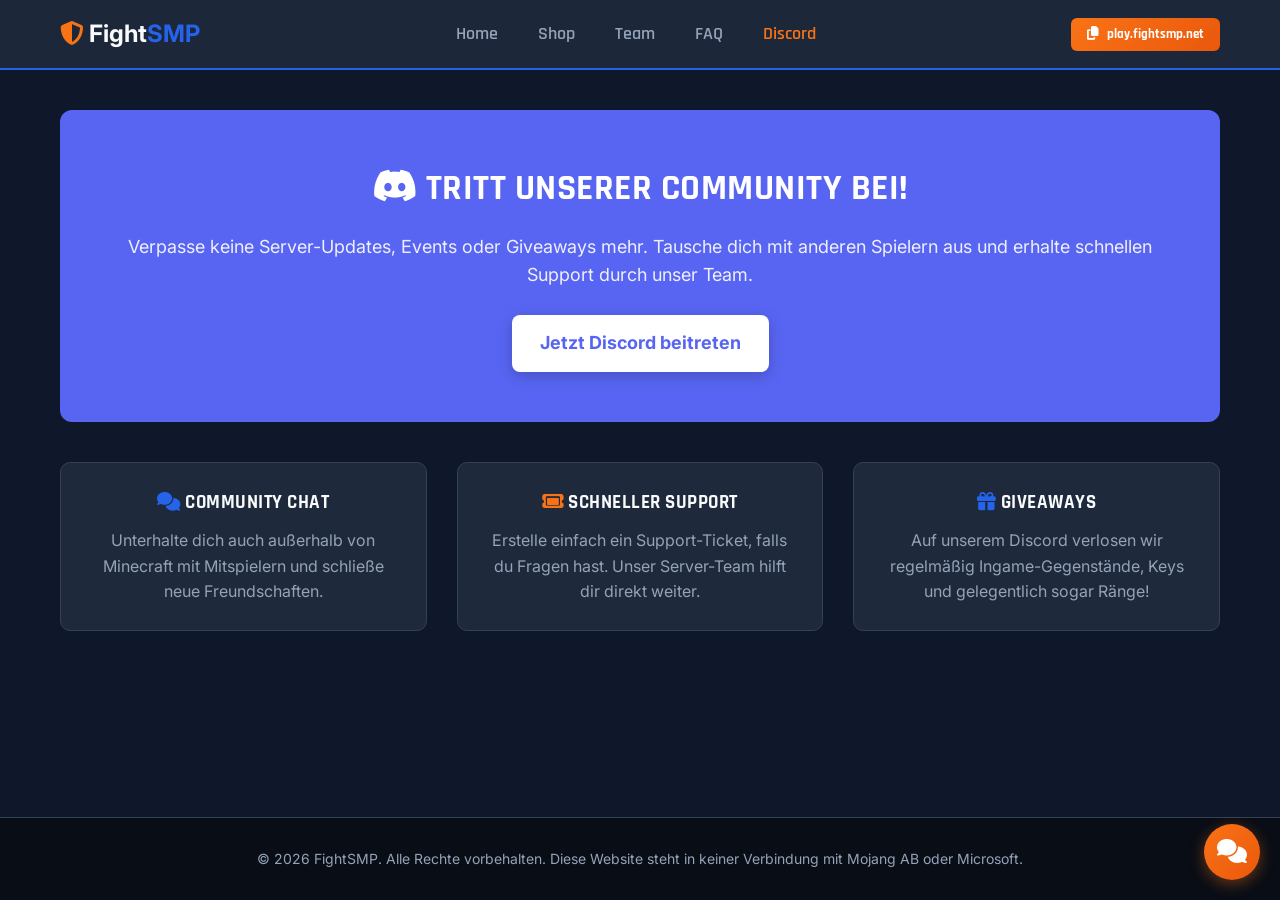
==== discord.html @ 268945b7 "Add files via upload" ====
<!DOCTYPE html>
<html lang="de">
<head>

    <meta charset="UTF-8">
    <meta name="viewport" content="width=device-width, initial-scale=1.0">
    <title>FightSMP | Discord</title>
    <link rel="stylesheet" href="style.css">
    <!-- Google Fonts -->
    <link rel="preconnect" href="https://fonts.googleapis.com">
    <link rel="preconnect" href="https://fonts.gstatic.com" crossorigin>
    <link href="https://fonts.googleapis.com/css2?family=Inter:wght@400;500;600&family=Rajdhani:wght@600;700&display=swap" rel="stylesheet">
    <!-- FontAwesome -->
    <link rel="stylesheet" href="https://cdnjs.cloudflare.com/ajax/libs/font-awesome/6.4.0/css/all.min.css">

</head>
<body>

    <nav class="navbar">
        <div class="nav-container">
            <a href="index.html" class="nav-logo">
                <img src="fightsmp-logo.png" alt="FightSMP" class="logo-img" onerror="this.style.display='none'; this.nextElementSibling.style.display='block';">
                <span class="logo-fallback"><i class="fa-solid fa-shield-halved text-orange"></i> Fight<span class="text-blue">SMP</span></span>
            </a>
            <div class="nav-menu">
                <a href="index.html" class="nav-link ">Home</a>
<a href="shop.html" class="nav-link ">Shop</a>
<a href="team.html" class="nav-link ">Team</a>
<a href="faq.html" class="nav-link ">FAQ</a>
<a href="discord.html" class="nav-link active">Discord</a>

            </div>
            <button class="ip-btn" onclick="copyServerIP()">
                <i class="fa-solid fa-copy"></i> <span id="ip-text">play.fightsmp.net</span>
            </button>
        </div>
    </nav>
    
    <div class="container">

        <div class="discord-hero">
            <h1><i class="fa-brands fa-discord"></i> Tritt unserer Community bei!</h1>
            <p>Verpasse keine Server-Updates, Events oder Giveaways mehr. Tausche dich mit anderen Spielern aus und erhalte schnellen Support durch unser Team.</p>
            <a href="https://discord.gg/DSFHpTqa" target="_blank" class="discord-btn">
                Jetzt Discord beitreten
            </a>
        </div>

        <div class="grid-3" style="margin-top: 40px;">
            <div class="card" style="text-align: center;">
                <h3 style="margin-bottom: 10px;"><i class="fa-solid fa-comments text-blue"></i> Community Chat</h3>
                <p style="color: var(--text-muted);">Unterhalte dich auch außerhalb von Minecraft mit Mitspielern und schließe neue Freundschaften.</p>
            </div>
            <div class="card" style="text-align: center;">
                <h3 style="margin-bottom: 10px;"><i class="fa-solid fa-ticket text-orange"></i> Schneller Support</h3>
                <p style="color: var(--text-muted);">Erstelle einfach ein Support-Ticket, falls du Fragen hast. Unser Server-Team hilft dir direkt weiter.</p>
            </div>
            <div class="card" style="text-align: center;">
                <h3 style="margin-bottom: 10px;"><i class="fa-solid fa-gift text-blue"></i> Giveaways</h3>
                <p style="color: var(--text-muted);">Auf unserem Discord verlosen wir regelmäßig Ingame-Gegenstände, Keys und gelegentlich sogar Ränge!</p>
            </div>
        </div>

    </div>

    <footer class="footer">
        <p>&copy; 2026 FightSMP. Alle Rechte vorbehalten. Diese Website steht in keiner Verbindung mit Mojang AB oder Microsoft.</p>
    </footer>

    <!-- AI Chat Widget -->
    <div class="chat-widget" id="chatWidget">
        <button class="chat-trigger" onclick="toggleChat()">
            <i class="fa-solid fa-comments"></i>
        </button>
        <div class="chat-window" id="chatWindow">
            <div class="chat-header">
                <div class="chat-bot-info">
                    <i class="fa-solid fa-robot"></i>
                    <div>
                        <h4>FightSMP Support AI</h4>
                        <span class="status-online"><span class="dot"></span> Online</span>
                    </div>
                </div>
                <button class="chat-close" onclick="toggleChat()">&times;</button>
            </div>
            <div class="chat-messages" id="chatMessages">
                <div class="message bot-message">
                    Hallo! Ich bin der FightSMP Support-Assistent. Wie kann ich dir heute mit Rängen, Rechten oder dem Server helfen?
                </div>
            </div>
            <div class="chat-input-area">
                <input type="text" id="chatInput" placeholder="Frage eingeben..." onkeypress="handleChatKey(event)">
                <button onclick="sendChatMessage()"><i class="fa-solid fa-paper-plane"></i></button>
            </div>
        </div>
    </div>

    <script>
        function copyServerIP() {
            const ip = "play.fightsmp.net";
            navigator.clipboard.writeText(ip).then(() => {
                const btnText = document.getElementById("ip-text");
                btnText.innerText = "Kopiert!";
                btnText.style.color = "#4ADE80";
                setTimeout(() => {
                    btnText.innerText = ip;
                    btnText.style.color = "";
                }, 2000);
            });
        }

        function toggleChat() {
            const window = document.getElementById("chatWindow");
            window.classList.toggle("open");
        }

        function handleChatKey(e) {
            if (e.key === 'Enter') sendChatMessage();
        }

        function sendChatMessage() {
            const input = document.getElementById("chatInput");
            const text = input.value.trim();
            if (!text) return;

            appendMessage(text, 'user-message');
            input.value = "";

            setTimeout(() => {
                let reply = "Das ist eine gute Frage! Alle Ränge können direkt im Shop über PayPal oder Kreditkarte erworben werden. Sobald das Backend angebunden ist, erhältst du den Rang in wenigen Minuten im Spiel.";
                
                const lowerText = text.toLowerCase();
                if (lowerText.includes("preis") || lowerText.includes("kosten") || lowerText.includes("rang")) {
                    reply = "Wir haben 5 Ränge: Coal (4,99€), Iron (9,99€), Gold (19,99€ - Beliebt), Diamond (34,99€) und Netherite (59,99€). Gehe zum 'Shop' Tab für mehr Infos!";
                } else if (lowerText.includes("discord")) {
                    reply = "Du kannst unserem Discord-Server über den Navigationspunkt 'Discord' beitreten. Der Link ist: https://discord.gg/DSFHpTqa";
                } else if (lowerText.includes("team") || lowerText.includes("admin")) {
                    reply = "Unser Server-Team besteht aus engagierten Admins, Moderatoren und Developern. Schau auf der 'Team'-Seite vorbei!";
                } else if (lowerText.includes("ip") || lowerText.includes("joinen")) {
                    reply = "Die Server-IP lautet: play.fightsmp.net. Kopiere sie einfach oben in der Menüleiste!";
                }

                appendMessage(reply, 'bot-message');
            }, 800);
        }

        function appendMessage(text, className) {
            const container = document.getElementById("chatMessages");
            const msgDiv = document.createElement("div");
            msgDiv.className = `message ${className}`;
            msgDiv.innerText = text;
            container.appendChild(msgDiv);
            container.scrollTop = container.scrollHeight;
        }
    </script>


</body>
</html>
---- style.css ----
:root {
    --bg-main: #0F172A;
    --bg-surface: #1E293B;
    --bg-surface-accent: #334155;
    --accent-orange: #F97316;
    --accent-blue: #2563EB;
    --text-main: #F8FAFC;
    --text-muted: #94A3B8;
    --border-color: #334155;
}

* { box-sizing: border-box; margin: 0; padding: 0; }

body {
    font-family: 'Inter', sans-serif;
    background-color: var(--bg-main);
    color: var(--text-main);
    line-height: 1.6;
    padding-top: 70px;
    min-height: 100vh;
    display: flex;
    flex-direction: column;
}

h1, h2, h3, h4, h5, h6 {
    font-family: 'Rajdhani', sans-serif;
    font-weight: 700;
    text-transform: uppercase;
    letter-spacing: 0.5px;
}

.text-orange { color: var(--accent-orange); }
.text-blue { color: var(--accent-blue); }

.navbar {
    background-color: rgba(30, 41, 59, 0.95);
    border-bottom: 2px solid var(--accent-blue);
    position: fixed;
    top: 0; left: 0; width: 100%; height: 70px;
    z-index: 1000; backdrop-filter: blur(8px);
}

.nav-container {
    max-width: 1200px; margin: 0 auto; height: 100%;
    display: flex; justify-content: space-between; align-items: center; padding: 0 20px;
}

.nav-logo { display: flex; align-items: center; text-decoration: none; font-size: 24px; font-weight: bold; color: var(--text-main); }
.logo-img { height: 40px; margin-right: 10px; }
.nav-menu { display: flex; gap: 20px; }
.nav-link { color: var(--text-muted); text-decoration: none; font-family: 'Rajdhani', sans-serif; font-size: 18px; font-weight: 600; transition: color 0.3s; padding: 5px 10px; border-radius: 4px; }
.nav-link:hover, .nav-link.active { color: var(--accent-orange); }

.ip-btn {
    background: linear-gradient(135deg, var(--accent-orange), #EA580C);
    color: white; border: none; padding: 8px 16px; border-radius: 6px;
    font-family: 'Rajdhani', sans-serif; font-weight: 700; cursor: pointer;
    transition: transform 0.2s, box-shadow 0.2s; display: flex; align-items: center; gap: 8px;
}
.ip-btn:hover { transform: translateY(-2px); box-shadow: 0 4px 12px rgba(249, 115, 22, 0.4); }

.container { max-width: 1200px; margin: 40px auto; padding: 0 20px; flex: 1; }

.hero {
    text-align: center; padding: 60px 20px;
    background: radial-gradient(circle at center, rgba(37, 99, 235, 0.15), transparent);
    border-radius: 12px; margin-bottom: 40px; border: 1px solid var(--border-color);
}
.hero h1 { font-size: 48px; margin-bottom: 10px; }
.hero p { color: var(--text-muted); font-size: 18px; max-width: 600px; margin: 0 auto 20px auto; }

.grid-3 { display: grid; grid-template-columns: repeat(auto-fit, minmax(300px, 1fr)); gap: 30px; margin-top: 30px; }
.card { background-color: var(--bg-surface); border: 1px solid var(--border-color); border-radius: 10px; padding: 25px; transition: transform 0.3s, border-color 0.3s; }
.card:hover { transform: translateY(-5px); border-color: var(--accent-orange); }

.status-widget {
    background-color: var(--bg-surface); border: 1px solid var(--border-color);
    border-radius: 10px; padding: 20px; display: flex; align-items: center; justify-content: space-between; margin-top: 20px;
}
.status-info { display: flex; align-items: center; gap: 15px; }
.status-dot {
    width: 12px; height: 12px; background-color: #4ADE80; border-radius: 50%;
    box-shadow: 0 0 10px #4ADE80; animation: pulse 2s infinite;
}
@keyframes pulse {
    0% { transform: scale(0.95); box-shadow: 0 0 0 0 rgba(74, 222, 128, 0.7); }
    70% { transform: scale(1); box-shadow: 0 0 0 6px rgba(74, 222, 128, 0); }
    100% { transform: scale(0.95); box-shadow: 0 0 0 0 rgba(74, 222, 128, 0); }
}

.ranks-container { display: grid; grid-template-columns: repeat(auto-fit, minmax(220px, 1fr)); gap: 20px; margin-top: 30px; }
.rank-card {
    background-color: var(--bg-surface); border: 2px solid var(--border-color);
    border-radius: 12px; padding: 25px; text-align: center; position: relative;
    display: flex; flex-direction: column; justify-content: space-between;
}
.rank-card.featured { border-color: var(--accent-orange); transform: scale(1.03); }
.badge {
    position: absolute; top: -12px; left: 50%; transform: translateX(-50%);
    background-color: var(--accent-orange); color: white; padding: 3px 12px; border-radius: 12px; font-size: 12px; font-weight: bold;
}
.rank-price { font-size: 32px; font-weight: bold; margin: 15px 0; color: var(--text-main); }
.rank-perks { list-style: none; text-align: left; margin: 20px 0; font-size: 14px; color: var(--text-muted); }
.rank-perks li { margin-bottom: 8px; display: flex; align-items: center; gap: 8px; }
.rank-perks li i { color: #4ADE80; }

.buy-btn {
    width: 100%; background-color: var(--accent-blue); color: white; border: none; padding: 10px; border-radius: 6px;
    font-family: 'Rajdhani', sans-serif; font-weight: 700; font-size: 16px; cursor: pointer; transition: background-color 0.2s;
}
.buy-btn:hover { background-color: #1D4ED8; }
.rank-card.featured .buy-btn { background-color: var(--accent-orange); }
.rank-card.featured .buy-btn:hover { background-color: #EA580C; }

.modal {
    position: fixed; top: 0; left: 0; width: 100%; height: 100%;
    background-color: rgba(15, 23, 42, 0.8); backdrop-filter: blur(5px);
    display: flex; align-items: center; justify-content: center; z-index: 2000;
    opacity: 0; pointer-events: none; transition: opacity 0.3s;
}
.modal.open { opacity: 1; pointer-events: auto; }
.modal-content {
    background-color: var(--bg-surface); border: 2px solid var(--accent-blue);
    border-radius: 12px; width: 90%; max-width: 450px; padding: 30px; position: relative;
}
.close-modal { position: absolute; top: 15px; right: 15px; font-size: 24px; cursor: pointer; color: var(--text-muted); }
.form-group { margin-bottom: 15px; }
.form-group label { display: block; margin-bottom: 5px; font-size: 14px; color: var(--text-muted); }
.form-group input { width: 100%; padding: 10px; background-color: var(--bg-main); border: 1px solid var(--border-color); border-radius: 6px; color: white; font-size: 16px; }

.payment-methods { display: flex; flex-direction: column; gap: 10px; margin-top: 20px; }
.pay-btn { padding: 12px; border: none; border-radius: 6px; cursor: pointer; font-weight: bold; display: flex; align-items: center; justify-content: center; gap: 10px; font-size: 16px; }
.pay-paypal { background-color: #FFC439; color: #003087; }
.pay-credit { background-color: #475569; color: white; }

.faq-list { display: flex; flex-direction: column; gap: 15px; margin-top: 20px; }
.faq-item { background-color: var(--bg-surface); border: 1px solid var(--border-color); border-radius: 8px; overflow: hidden; }
.faq-question { padding: 18px 20px; cursor: pointer; display: flex; justify-content: space-between; align-items: center; font-weight: 600; user-select: none; }
.faq-answer { padding: 0 20px; max-height: 0; overflow: hidden; transition: max-height 0.3s ease, padding 0.3s ease; color: var(--text-muted); border-top: 0 solid var(--border-color); }
.faq-item.active .faq-answer { padding: 15px 20px; max-height: 200px; border-top-width: 1px; }
.faq-item.active .faq-question i { transform: rotate(180deg); }

.team-grid { display: grid; grid-template-columns: repeat(auto-fit, minmax(220px, 1fr)); gap: 25px; margin-top: 30px; }
.team-card { background-color: var(--bg-surface); border-radius: 10px; border: 1px solid var(--border-color); padding: 20px; text-align: center; }
.team-avatar { width: 80px; height: 80px; border-radius: 8px; margin-bottom: 15px; background-color: var(--bg-surface-accent); display: inline-flex; align-items: center; justify-content: center; font-size: 32px; color: var(--accent-orange); }
.team-role { font-size: 14px; font-weight: bold; padding: 2px 10px; border-radius: 10px; display: inline-block; margin-top: 5px; }
.role-admin { background-color: rgba(239, 68, 68, 0.2); color: #EF4444; }
.role-mod { background-color: rgba(168, 85, 247, 0.2); color: #A855F7; }
.role-dev { background-color: rgba(59, 130, 246, 0.2); color: #3B82F6; }

.discord-hero { text-align: center; padding: 50px; background-color: #5865F2; border-radius: 12px; color: white; }
.discord-hero h1 { margin-bottom: 15px; font-size: 36px; }
.discord-hero p { margin-bottom: 25px; font-size: 18px; opacity: 0.9; }
.discord-btn { display: inline-flex; align-items: center; gap: 10px; background-color: white; color: #5865F2; padding: 14px 28px; border-radius: 8px; text-decoration: none; font-weight: bold; font-size: 18px; box-shadow: 0 4px 15px rgba(0,0,0,0.2); transition: transform 0.2s; }
.discord-btn:hover { transform: translateY(-2px); }

.footer { text-align: center; padding: 30px; background-color: #090D16; border-top: 1px solid var(--border-color); color: var(--text-muted); font-size: 14px; margin-top: auto; }

.chat-widget { position: fixed; bottom: 20px; right: 20px; z-index: 5000; }
.chat-trigger { width: 56px; height: 56px; border-radius: 50%; background: linear-gradient(135deg, var(--accent-orange), #EA580C); color: white; border: none; font-size: 24px; cursor: pointer; box-shadow: 0 4px 15px rgba(249, 115, 22, 0.4); transition: transform 0.2s; }
.chat-trigger:hover { transform: scale(1.05); }
.chat-window { position: absolute; bottom: 70px; right: 0; width: 320px; height: 400px; background-color: var(--bg-surface); border: 1px solid var(--border-color); border-radius: 12px; box-shadow: 0 10px 25px rgba(0,0,0,0.5); display: flex; flex-direction: column; opacity: 0; transform: translateY(20px); pointer-events: none; transition: opacity 0.3s, transform 0.3s; }
.chat-window.open { opacity: 1; transform: translateY(0); pointer-events: auto; }
.chat-header { background-color: var(--bg-main); padding: 15px; border-top-left-radius: 12px; border-top-right-radius: 12px; border-bottom: 1px solid var(--border-color); display: flex; justify-content: space-between; align-items: center; }
.chat-bot-info { display: flex; align-items: center; gap: 10px; }
.chat-bot-info i { color: var(--accent-blue); font-size: 20px; }
.chat-bot-info h4 { font-size: 14px; text-transform: none; }
.status-online { font-size: 11px; color: #4ADE80; display: flex; align-items: center; gap: 4px; }
.status-online .dot { width: 6px; height: 6px; background-color: #4ADE80; border-radius: 50%; }
.chat-close { background: none; border: none; color: var(--text-muted); font-size: 20px; cursor: pointer; }
.chat-messages { flex: 1; padding: 15px; overflow-y: auto; display: flex; flex-direction: column; gap: 10px; }
.message { padding: 10px 14px; border-radius: 8px; font-size: 13px; max-width: 85%; word-wrap: break-word; }
.bot-message { background-color: var(--bg-main); align-self: flex-start; color: var(--text-main); }
.user-message { background-color: var(--accent-blue); align-self: flex-end; color: white; }
.chat-input-area { padding: 10px; border-top: 1px solid var(--border-color); display: flex; gap: 8px; }
.chat-input-area input { flex: 1; padding: 8px; background-color: var(--bg-main); border: 1px solid var(--border-color); border-radius: 6px; color: white; font-size: 13px; }
.chat-input-area button { background-color: var(--accent-orange); color: white; border: none; padding: 0 12px; border-radius: 6px; cursor: pointer; }
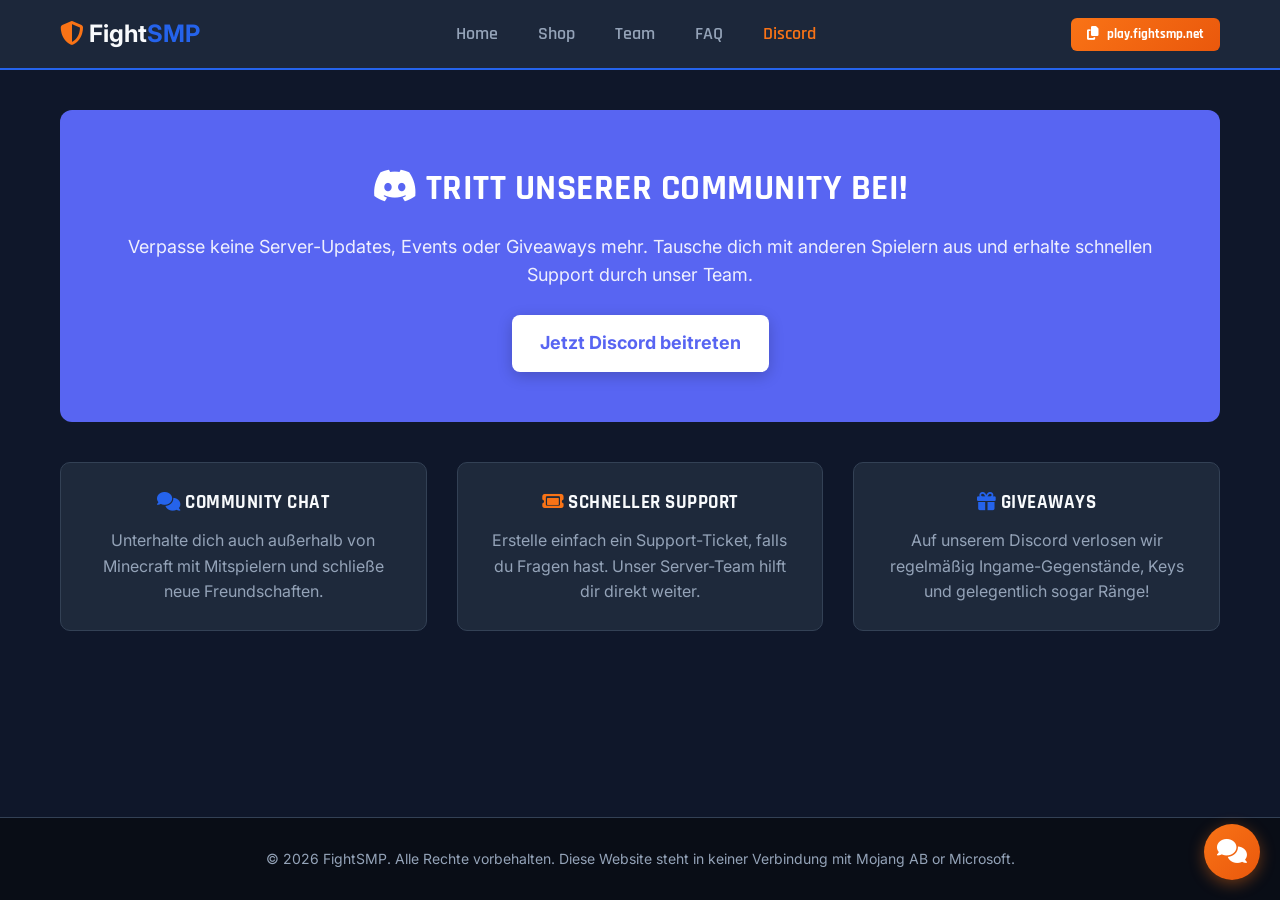
==== commit caa7ad41: "Add files via upload" ====
--- a/discord.html
+++ b/discord.html
@@ -64,7 +64,7 @@
     </div>
 
     <footer class="footer">
-        <p>&copy; 2026 FightSMP. Alle Rechte vorbehalten. Diese Website steht in keiner Verbindung mit Mojang AB oder Microsoft.</p>
+        <p>&copy; 2026 FightSMP. Alle Rechte vorbehalten. Diese Website steht in keiner Verbindung mit Mojang AB or Microsoft.</p>
     </footer>
 
     <!-- AI Chat Widget -->
@@ -85,7 +85,7 @@
             </div>
             <div class="chat-messages" id="chatMessages">
                 <div class="message bot-message">
-                    Hallo! Ich bin der FightSMP Support-Assistent. Wie kann ich dir heute mit Rängen, Rechten oder dem Server helfen?
+                    Hallo! Ich bin der FightSMP Support-Assistent. Wie kann ich dir heute mit unseren neuen Rängen Prime, Prime+ oder Fight, Rechten oder dem Server helfen?
                 </div>
             </div>
             <div class="chat-input-area">
@@ -127,15 +127,15 @@
             input.value = "";
 
             setTimeout(() => {
-                let reply = "Das ist eine gute Frage! Alle Ränge können direkt im Shop über PayPal oder Kreditkarte erworben werden. Sobald das Backend angebunden ist, erhältst du den Rang in wenigen Minuten im Spiel.";
+                let reply = "Das ist eine gute Frage! Als Support-KI kann ich dir sagen, dass alle Ränge (Prime, Prime+, Fight) direkt im Shop sicher über PayPal und Kreditkarte erworben werden können. Sobald Tebex verknüpft ist, erhältst du deinen Rang in wenigen Minuten im Spiel.";
                 
                 const lowerText = text.toLowerCase();
                 if (lowerText.includes("preis") || lowerText.includes("kosten") || lowerText.includes("rang")) {
-                    reply = "Wir haben 5 Ränge: Coal (4,99€), Iron (9,99€), Gold (19,99€ - Beliebt), Diamond (34,99€) und Netherite (59,99€). Gehe zum 'Shop' Tab für mehr Infos!";
+                    reply = "Unsere neuen Ränge sind: Prime (4,99€), Prime+ (14,99€) und der exklusive Fight-Rang (29,99€ - Beliebt). Gehe zum 'Shop' für mehr Details!";
                 } else if (lowerText.includes("discord")) {
-                    reply = "Du kannst unserem Discord-Server über den Navigationspunkt 'Discord' beitreten. Der Link ist: https://discord.gg/DSFHpTqa";
+                    reply = "Tritt unserem Discord-Server über den Navigationspunkt 'Discord' bei oder nutze den Einladungslink: https://discord.gg/DSFHpTqa";
                 } else if (lowerText.includes("team") || lowerText.includes("admin")) {
-                    reply = "Unser Server-Team besteht aus engagierten Admins, Moderatoren und Developern. Schau auf der 'Team'-Seite vorbei!";
+                    reply = "Unser Server-Team wurde aktualisiert! Wir haben Owner, Admins (ehemals SrMod), Developer, Moderatoren und jetzt auch gelistete Mitglieder. Schau auf der 'Team'-Seite vorbei!";
                 } else if (lowerText.includes("ip") || lowerText.includes("joinen")) {
                     reply = "Die Server-IP lautet: play.fightsmp.net. Kopiere sie einfach oben in der Menüleiste!";
                 }
--- a/style.css
+++ b/style.css
@@ -5,6 +5,7 @@
     --bg-surface-accent: #334155;
     --accent-orange: #F97316;
     --accent-blue: #2563EB;
+    --accent-cyan: #38BDF8; /* For Prime+ */
     --text-main: #F8FAFC;
     --text-muted: #94A3B8;
     --border-color: #334155;
@@ -32,6 +33,7 @@
 
 .text-orange { color: var(--accent-orange); }
 .text-blue { color: var(--accent-blue); }
+.text-cyan { color: var(--accent-cyan); }
 
 .navbar {
     background-color: rgba(30, 41, 59, 0.95);
@@ -89,25 +91,29 @@
     100% { transform: scale(0.95); box-shadow: 0 0 0 0 rgba(74, 222, 128, 0); }
 }
 
-.ranks-container { display: grid; grid-template-columns: repeat(auto-fit, minmax(220px, 1fr)); gap: 20px; margin-top: 30px; }
+.ranks-container { display: grid; grid-template-columns: repeat(auto-fit, minmax(280px, 1fr)); gap: 30px; margin-top: 30px; justify-content: center; }
 .rank-card {
     background-color: var(--bg-surface); border: 2px solid var(--border-color);
     border-radius: 12px; padding: 25px; text-align: center; position: relative;
     display: flex; flex-direction: column; justify-content: space-between;
+    transition: transform 0.3s, border-color 0.3s;
 }
-.rank-card.featured { border-color: var(--accent-orange); transform: scale(1.03); }
+.rank-card:hover { transform: translateY(-5px); border-color: var(--accent-blue); }
+.rank-card.featured { border-color: var(--accent-orange); transform: scale(1.03); box-shadow: 0 10px 30px rgba(249, 115, 22, 0.15); }
+.rank-card.featured:hover { transform: scale(1.05) translateY(-5px); }
+
 .badge {
     position: absolute; top: -12px; left: 50%; transform: translateX(-50%);
     background-color: var(--accent-orange); color: white; padding: 3px 12px; border-radius: 12px; font-size: 12px; font-weight: bold;
 }
-.rank-price { font-size: 32px; font-weight: bold; margin: 15px 0; color: var(--text-main); }
-.rank-perks { list-style: none; text-align: left; margin: 20px 0; font-size: 14px; color: var(--text-muted); }
+.rank-price { font-size: 36px; font-weight: bold; margin: 15px 0; color: var(--text-main); font-family: 'Rajdhani', sans-serif;}
+.rank-perks { list-style: none; text-align: left; margin: 20px 0; font-size: 15px; color: var(--text-muted); }
 .rank-perks li { margin-bottom: 8px; display: flex; align-items: center; gap: 8px; }
 .rank-perks li i { color: #4ADE80; }
 
 .buy-btn {
-    width: 100%; background-color: var(--accent-blue); color: white; border: none; padding: 10px; border-radius: 6px;
-    font-family: 'Rajdhani', sans-serif; font-weight: 700; font-size: 16px; cursor: pointer; transition: background-color 0.2s;
+    width: 100%; background-color: var(--accent-blue); color: white; border: none; padding: 12px; border-radius: 6px;
+    font-family: 'Rajdhani', sans-serif; font-weight: 700; font-size: 17px; cursor: pointer; transition: background-color 0.2s;
 }
 .buy-btn:hover { background-color: #1D4ED8; }
 .rank-card.featured .buy-btn { background-color: var(--accent-orange); }
@@ -148,6 +154,7 @@
 .role-admin { background-color: rgba(239, 68, 68, 0.2); color: #EF4444; }
 .role-mod { background-color: rgba(168, 85, 247, 0.2); color: #A855F7; }
 .role-dev { background-color: rgba(59, 130, 246, 0.2); color: #3B82F6; }
+.role-member { background-color: rgba(148, 163, 184, 0.2); color: #94A3B8; }
 
 .discord-hero { text-align: center; padding: 50px; background-color: #5865F2; border-radius: 12px; color: white; }
 .discord-hero h1 { margin-bottom: 15px; font-size: 36px; }
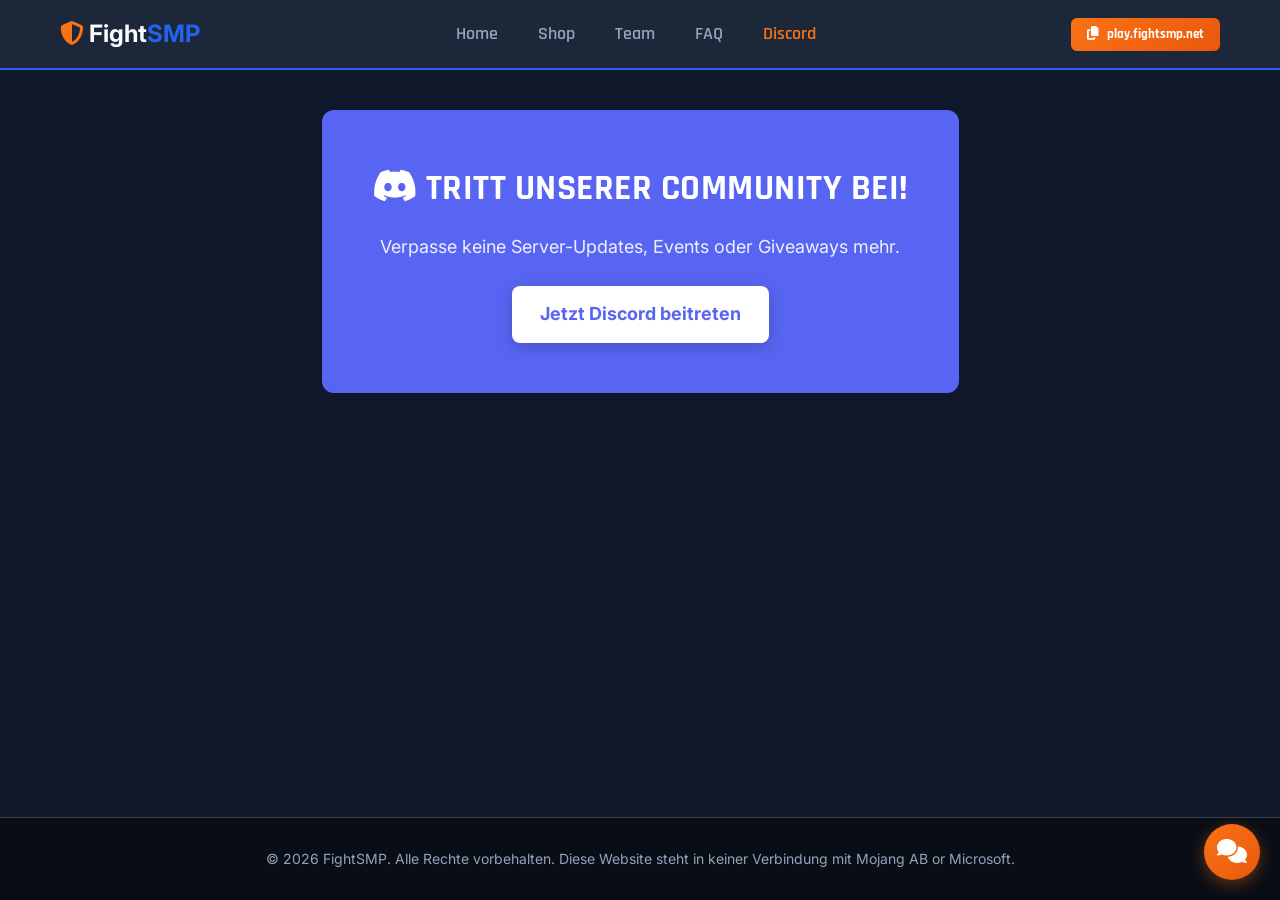
==== commit 35e9b597: "Add files via upload" ====
--- a/discord.html
+++ b/discord.html
@@ -40,25 +40,10 @@
 
         <div class="discord-hero">
             <h1><i class="fa-brands fa-discord"></i> Tritt unserer Community bei!</h1>
-            <p>Verpasse keine Server-Updates, Events oder Giveaways mehr. Tausche dich mit anderen Spielern aus und erhalte schnellen Support durch unser Team.</p>
+            <p>Verpasse keine Server-Updates, Events oder Giveaways mehr.</p>
             <a href="https://discord.gg/DSFHpTqa" target="_blank" class="discord-btn">
                 Jetzt Discord beitreten
             </a>
-        </div>
-
-        <div class="grid-3" style="margin-top: 40px;">
-            <div class="card" style="text-align: center;">
-                <h3 style="margin-bottom: 10px;"><i class="fa-solid fa-comments text-blue"></i> Community Chat</h3>
-                <p style="color: var(--text-muted);">Unterhalte dich auch außerhalb von Minecraft mit Mitspielern und schließe neue Freundschaften.</p>
-            </div>
-            <div class="card" style="text-align: center;">
-                <h3 style="margin-bottom: 10px;"><i class="fa-solid fa-ticket text-orange"></i> Schneller Support</h3>
-                <p style="color: var(--text-muted);">Erstelle einfach ein Support-Ticket, falls du Fragen hast. Unser Server-Team hilft dir direkt weiter.</p>
-            </div>
-            <div class="card" style="text-align: center;">
-                <h3 style="margin-bottom: 10px;"><i class="fa-solid fa-gift text-blue"></i> Giveaways</h3>
-                <p style="color: var(--text-muted);">Auf unserem Discord verlosen wir regelmäßig Ingame-Gegenstände, Keys und gelegentlich sogar Ränge!</p>
-            </div>
         </div>
 
     </div>
@@ -85,7 +70,7 @@
             </div>
             <div class="chat-messages" id="chatMessages">
                 <div class="message bot-message">
-                    Hallo! Ich bin der FightSMP Support-Assistent. Wie kann ich dir heute mit unseren neuen Rängen Prime, Prime+ oder Fight, Rechten oder dem Server helfen?
+                    Hallo! Ich bin der FightSMP Support-Assistent. Wie kann ich dir heute helfen?
                 </div>
             </div>
             <div class="chat-input-area">
@@ -127,19 +112,7 @@
             input.value = "";
 
             setTimeout(() => {
-                let reply = "Das ist eine gute Frage! Als Support-KI kann ich dir sagen, dass alle Ränge (Prime, Prime+, Fight) direkt im Shop sicher über PayPal und Kreditkarte erworben werden können. Sobald Tebex verknüpft ist, erhältst du deinen Rang in wenigen Minuten im Spiel.";
-                
-                const lowerText = text.toLowerCase();
-                if (lowerText.includes("preis") || lowerText.includes("kosten") || lowerText.includes("rang")) {
-                    reply = "Unsere neuen Ränge sind: Prime (4,99€), Prime+ (14,99€) und der exklusive Fight-Rang (29,99€ - Beliebt). Gehe zum 'Shop' für mehr Details!";
-                } else if (lowerText.includes("discord")) {
-                    reply = "Tritt unserem Discord-Server über den Navigationspunkt 'Discord' bei oder nutze den Einladungslink: https://discord.gg/DSFHpTqa";
-                } else if (lowerText.includes("team") || lowerText.includes("admin")) {
-                    reply = "Unser Server-Team wurde aktualisiert! Wir haben Owner, Admins (ehemals SrMod), Developer, Moderatoren und jetzt auch gelistete Mitglieder. Schau auf der 'Team'-Seite vorbei!";
-                } else if (lowerText.includes("ip") || lowerText.includes("joinen")) {
-                    reply = "Die Server-IP lautet: play.fightsmp.net. Kopiere sie einfach oben in der Menüleiste!";
-                }
-
+                let reply = "Wir helfen dir gerne weiter!";
                 appendMessage(reply, 'bot-message');
             }, 800);
         }
--- a/style.css
+++ b/style.css
@@ -5,7 +5,7 @@
     --bg-surface-accent: #334155;
     --accent-orange: #F97316;
     --accent-blue: #2563EB;
-    --accent-cyan: #38BDF8; /* For Prime+ */
+    --accent-cyan: #38BDF8;
     --text-main: #F8FAFC;
     --text-muted: #94A3B8;
     --border-color: #334155;
@@ -147,14 +147,30 @@
 .faq-item.active .faq-answer { padding: 15px 20px; max-height: 200px; border-top-width: 1px; }
 .faq-item.active .faq-question i { transform: rotate(180deg); }
 
-.team-grid { display: grid; grid-template-columns: repeat(auto-fit, minmax(220px, 1fr)); gap: 25px; margin-top: 30px; }
+/* TEAM GRID CHANGES: 2 Side by Side layout */
+.team-grid { 
+    display: grid; 
+    grid-template-columns: repeat(2, 1fr); 
+    gap: 25px; 
+    margin-top: 30px; 
+    max-width: 800px; 
+    margin-left: auto; 
+    margin-right: auto; 
+}
+@media (max-width: 650px) {
+    .team-grid { grid-template-columns: 1fr; }
+}
+
 .team-card { background-color: var(--bg-surface); border-radius: 10px; border: 1px solid var(--border-color); padding: 20px; text-align: center; }
 .team-avatar { width: 80px; height: 80px; border-radius: 8px; margin-bottom: 15px; background-color: var(--bg-surface-accent); display: inline-flex; align-items: center; justify-content: center; font-size: 32px; color: var(--accent-orange); }
 .team-role { font-size: 14px; font-weight: bold; padding: 2px 10px; border-radius: 10px; display: inline-block; margin-top: 5px; }
+
+/* ROLES */
 .role-admin { background-color: rgba(239, 68, 68, 0.2); color: #EF4444; }
 .role-mod { background-color: rgba(168, 85, 247, 0.2); color: #A855F7; }
 .role-dev { background-color: rgba(59, 130, 246, 0.2); color: #3B82F6; }
 .role-member { background-color: rgba(148, 163, 184, 0.2); color: #94A3B8; }
+.role-sup { background-color: rgba(34, 197, 94, 0.2); color: #22C55E; } /* Green for Supporter */
 
 .discord-hero { text-align: center; padding: 50px; background-color: #5865F2; border-radius: 12px; color: white; }
 .discord-hero h1 { margin-bottom: 15px; font-size: 36px; }
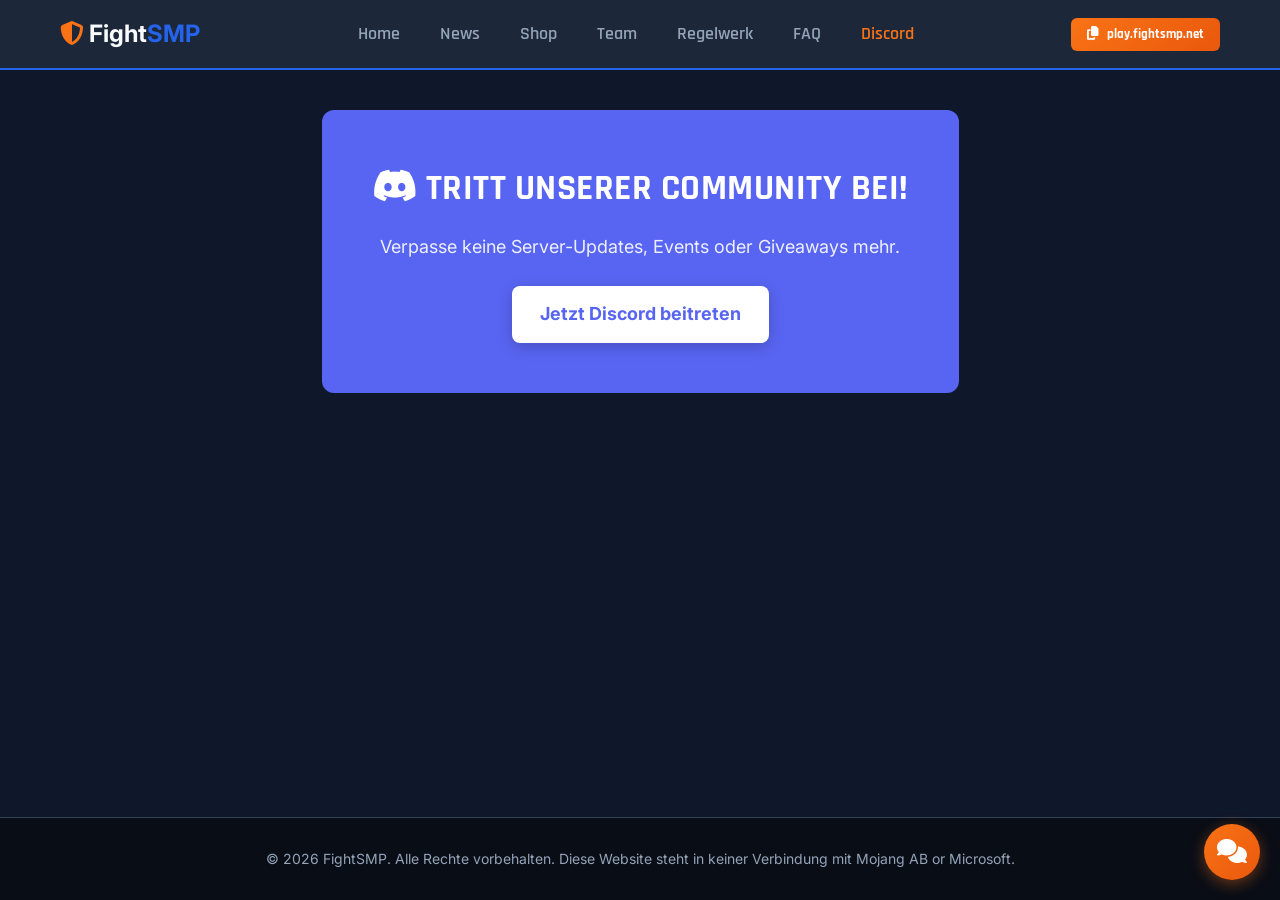
==== commit 8f20beb5: "Add files via upload" ====
--- a/discord.html
+++ b/discord.html
@@ -24,8 +24,10 @@
             </a>
             <div class="nav-menu">
                 <a href="index.html" class="nav-link ">Home</a>
+<a href="news.html" class="nav-link ">News</a>
 <a href="shop.html" class="nav-link ">Shop</a>
 <a href="team.html" class="nav-link ">Team</a>
+<a href="rules.html" class="nav-link ">Regelwerk</a>
 <a href="faq.html" class="nav-link ">FAQ</a>
 <a href="discord.html" class="nav-link active">Discord</a>
 
@@ -112,7 +114,7 @@
             input.value = "";
 
             setTimeout(() => {
-                let reply = "Wir helfen dir gerne weiter!";
+                let reply = "Das kann dir unser Team auf dem Discord Server genauer beantworten!";
                 appendMessage(reply, 'bot-message');
             }, 800);
         }
--- a/style.css
+++ b/style.css
@@ -85,6 +85,49 @@
     width: 12px; height: 12px; background-color: #4ADE80; border-radius: 50%;
     box-shadow: 0 0 10px #4ADE80; animation: pulse 2s infinite;
 }
+
+/* News Section Styles */
+.news-container { margin-top: 20px; }
+.news-item { 
+    background-color: var(--bg-surface); 
+    border-left: 4px solid var(--accent-blue); 
+    border-radius: 0 8px 8px 0; 
+    padding: 20px; 
+    margin-bottom: 15px; 
+    box-shadow: 0 4px 6px rgba(0,0,0,0.1);
+}
+.news-item.urgent { border-left-color: var(--accent-orange); }
+.news-date { font-size: 12px; color: var(--text-muted); margin-bottom: 5px; font-weight: bold; letter-spacing: 1px; }
+.news-title { font-family: 'Rajdhani', sans-serif; font-size: 20px; margin-bottom: 10px; color: var(--text-main); }
+.news-content { color: var(--text-muted); font-size: 14px; }
+
+/* Rules Section Styles */
+.rules-container {
+    background-color: var(--bg-surface);
+    border: 1px solid var(--border-color);
+    border-radius: 12px;
+    padding: 30px;
+    margin-top: 20px;
+}
+.rule-category { margin-top: 30px; margin-bottom: 15px; border-bottom: 1px solid var(--border-color); padding-bottom: 10px; color: var(--accent-blue); }
+.rule-list { list-style: none; counter-reset: rule-counter; }
+.rule-list li { margin-bottom: 15px; padding-left: 40px; position: relative; color: var(--text-muted); line-height: 1.5; }
+.rule-list li::before {
+    counter-increment: rule-counter;
+    content: "§" counter(rule-counter);
+    position: absolute;
+    left: 0;
+    top: 0;
+    font-weight: bold;
+    color: var(--accent-orange);
+    font-family: 'Rajdhani', sans-serif;
+    font-size: 16px;
+    background: rgba(249, 115, 22, 0.1);
+    padding: 2px 8px;
+    border-radius: 4px;
+}
+.rule-punishment { display: block; font-size: 12px; color: #EF4444; margin-top: 4px; font-style: italic; }
+
 @keyframes pulse {
     0% { transform: scale(0.95); box-shadow: 0 0 0 0 rgba(74, 222, 128, 0.7); }
     70% { transform: scale(1); box-shadow: 0 0 0 6px rgba(74, 222, 128, 0); }
@@ -102,10 +145,7 @@
 .rank-card.featured { border-color: var(--accent-orange); transform: scale(1.03); box-shadow: 0 10px 30px rgba(249, 115, 22, 0.15); }
 .rank-card.featured:hover { transform: scale(1.05) translateY(-5px); }
 
-.badge {
-    position: absolute; top: -12px; left: 50%; transform: translateX(-50%);
-    background-color: var(--accent-orange); color: white; padding: 3px 12px; border-radius: 12px; font-size: 12px; font-weight: bold;
-}
+.badge { position: absolute; top: -12px; left: 50%; transform: translateX(-50%); background-color: var(--accent-orange); color: white; padding: 3px 12px; border-radius: 12px; font-size: 12px; font-weight: bold; }
 .rank-price { font-size: 36px; font-weight: bold; margin: 15px 0; color: var(--text-main); font-family: 'Rajdhani', sans-serif;}
 .rank-perks { list-style: none; text-align: left; margin: 20px 0; font-size: 15px; color: var(--text-muted); }
 .rank-perks li { margin-bottom: 8px; display: flex; align-items: center; gap: 8px; }
@@ -114,31 +154,11 @@
 .buy-btn {
     width: 100%; background-color: var(--accent-blue); color: white; border: none; padding: 12px; border-radius: 6px;
     font-family: 'Rajdhani', sans-serif; font-weight: 700; font-size: 17px; cursor: pointer; transition: background-color 0.2s;
+    text-align: center;
 }
 .buy-btn:hover { background-color: #1D4ED8; }
 .rank-card.featured .buy-btn { background-color: var(--accent-orange); }
 .rank-card.featured .buy-btn:hover { background-color: #EA580C; }
-
-.modal {
-    position: fixed; top: 0; left: 0; width: 100%; height: 100%;
-    background-color: rgba(15, 23, 42, 0.8); backdrop-filter: blur(5px);
-    display: flex; align-items: center; justify-content: center; z-index: 2000;
-    opacity: 0; pointer-events: none; transition: opacity 0.3s;
-}
-.modal.open { opacity: 1; pointer-events: auto; }
-.modal-content {
-    background-color: var(--bg-surface); border: 2px solid var(--accent-blue);
-    border-radius: 12px; width: 90%; max-width: 450px; padding: 30px; position: relative;
-}
-.close-modal { position: absolute; top: 15px; right: 15px; font-size: 24px; cursor: pointer; color: var(--text-muted); }
-.form-group { margin-bottom: 15px; }
-.form-group label { display: block; margin-bottom: 5px; font-size: 14px; color: var(--text-muted); }
-.form-group input { width: 100%; padding: 10px; background-color: var(--bg-main); border: 1px solid var(--border-color); border-radius: 6px; color: white; font-size: 16px; }
-
-.payment-methods { display: flex; flex-direction: column; gap: 10px; margin-top: 20px; }
-.pay-btn { padding: 12px; border: none; border-radius: 6px; cursor: pointer; font-weight: bold; display: flex; align-items: center; justify-content: center; gap: 10px; font-size: 16px; }
-.pay-paypal { background-color: #FFC439; color: #003087; }
-.pay-credit { background-color: #475569; color: white; }
 
 .faq-list { display: flex; flex-direction: column; gap: 15px; margin-top: 20px; }
 .faq-item { background-color: var(--bg-surface); border: 1px solid var(--border-color); border-radius: 8px; overflow: hidden; }
@@ -147,30 +167,17 @@
 .faq-item.active .faq-answer { padding: 15px 20px; max-height: 200px; border-top-width: 1px; }
 .faq-item.active .faq-question i { transform: rotate(180deg); }
 
-/* TEAM GRID CHANGES: 2 Side by Side layout */
-.team-grid { 
-    display: grid; 
-    grid-template-columns: repeat(2, 1fr); 
-    gap: 25px; 
-    margin-top: 30px; 
-    max-width: 800px; 
-    margin-left: auto; 
-    margin-right: auto; 
-}
-@media (max-width: 650px) {
-    .team-grid { grid-template-columns: 1fr; }
-}
-
+.team-grid { display: grid; grid-template-columns: repeat(2, 1fr); gap: 25px; margin-top: 30px; max-width: 800px; margin-left: auto; margin-right: auto; }
+@media (max-width: 650px) { .team-grid { grid-template-columns: 1fr; } }
 .team-card { background-color: var(--bg-surface); border-radius: 10px; border: 1px solid var(--border-color); padding: 20px; text-align: center; }
-.team-avatar { width: 80px; height: 80px; border-radius: 8px; margin-bottom: 15px; background-color: var(--bg-surface-accent); display: inline-flex; align-items: center; justify-content: center; font-size: 32px; color: var(--accent-orange); }
+.team-avatar { width: 80px; height: 80px; border-radius: 8px; margin-bottom: 15px; background-color: var(--bg-surface-accent); display: inline-flex; align-items: center; justify-content: center; font-size: 32px; color: var(--text-main); }
 .team-role { font-size: 14px; font-weight: bold; padding: 2px 10px; border-radius: 10px; display: inline-block; margin-top: 5px; }
 
-/* ROLES */
-.role-admin { background-color: rgba(239, 68, 68, 0.2); color: #EF4444; }
-.role-mod { background-color: rgba(168, 85, 247, 0.2); color: #A855F7; }
-.role-dev { background-color: rgba(59, 130, 246, 0.2); color: #3B82F6; }
-.role-member { background-color: rgba(148, 163, 184, 0.2); color: #94A3B8; }
-.role-sup { background-color: rgba(34, 197, 94, 0.2); color: #22C55E; } /* Green for Supporter */
+.role-owner { background-color: rgba(153, 27, 27, 0.2); color: #DC2626; border: 1px solid #991B1B; } 
+.role-manager { background-color: rgba(234, 179, 8, 0.2); color: #FBBF24; border: 1px solid #EAB308; } 
+.role-admin { background-color: rgba(239, 68, 68, 0.2); color: #FCA5A5; border: 1px solid #EF4444; } 
+.role-mod { background-color: rgba(59, 130, 246, 0.2); color: #60A5FA; border: 1px solid #3B82F6; } 
+.role-sup { background-color: rgba(74, 222, 128, 0.2); color: #86EFAC; border: 1px solid #4ADE80; } 
 
 .discord-hero { text-align: center; padding: 50px; background-color: #5865F2; border-radius: 12px; color: white; }
 .discord-hero h1 { margin-bottom: 15px; font-size: 36px; }
@@ -180,6 +187,7 @@
 
 .footer { text-align: center; padding: 30px; background-color: #090D16; border-top: 1px solid var(--border-color); color: var(--text-muted); font-size: 14px; margin-top: auto; }
 
+/* Chat */
 .chat-widget { position: fixed; bottom: 20px; right: 20px; z-index: 5000; }
 .chat-trigger { width: 56px; height: 56px; border-radius: 50%; background: linear-gradient(135deg, var(--accent-orange), #EA580C); color: white; border: none; font-size: 24px; cursor: pointer; box-shadow: 0 4px 15px rgba(249, 115, 22, 0.4); transition: transform 0.2s; }
 .chat-trigger:hover { transform: scale(1.05); }
